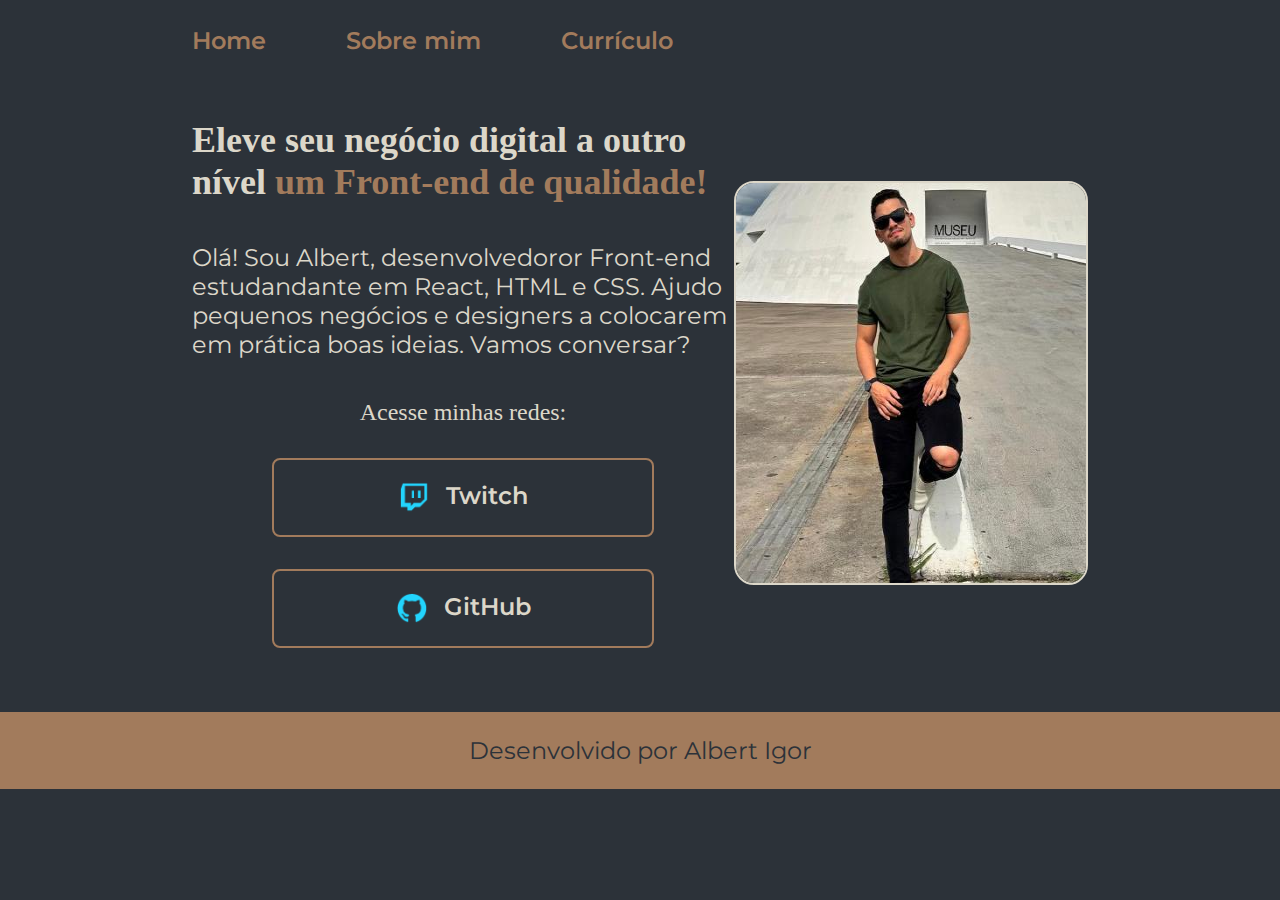
==== projetoPortifolio02/index.html @ 34dee264 "segundaProjeto" ====
<!DOCTYPE html>
<html lang="pt-br">

<head>
    <meta charset="UTF-8">
    <meta name="viewport" content="width=device-width, initial-scale=1.0">
    <link rel="stylesheet" href="./styles/style.css">
    <link rel="preconnect" href="https://fonts.googleapis.com">
    <link rel="preconnect" href="https://fonts.gstatic.com" crossorigin>
    <link href="https://fonts.googleapis.com/css2?family=Krona+One&display=swap" rel="stylesheet">
    <title>Portifolio</title>
</head>

<body>
    <header class="cabecalho">
        <nav class="cabecalho__menu">
            <a class="cabecalho__menu__link" href="index.html">Home</a>
            <a class="cabecalho__menu__link" href="sobremim.html">Sobre mim</a>
            <a class="cabecalho__menu__link" href="curriculo.html">Currículo</a>
        </nav>
    </header>

    <main class="apresentacao">
        <section class="apresentacao__conteudo">
            <h1 class="apresentacao__conteudo__titulo">Eleve seu negócio digital a outro nível <strong
                    class="titulo-destaque">um Front-end de qualidade!</strong></h1>
            <p class="apresentacao__conteudo__texto">Olá! Sou Albert, desenvolvedoror Front-end estudandante em React,
                HTML e CSS. Ajudo pequenos negócios e designers a colocarem em prática boas ideias. Vamos conversar?</p>
            <div class="apresentacao__links">
                <h2 class="apresentacao__links__subtitulo">Acesse minhas redes: </h2>
                <a class="apresentacao__links__link" href="https://instagram.com/Albert__Igor" target="_blank">
                    <img class="apresentacao__links__imagem" src="./fotos/instagram.png" alt=""> Twitch</a>
                <a class="apresentacao__links__link" href="https://github.com/igoreis02" target="_blank">
                    <img class="apresentacao__links__imagem" src="./fotos/github.png" alt=""> GitHub</a>
            </div>
        </section>
        <img class="foto__logo" src="fotos/fotoPortifolio.jpeg" alt="Minha foto">
    </main>

    <footer class="rodape">
        <p>Desenvolvido por Albert Igor</p>
    </footer>
</body>

</html>
---- projetoPortifolio02/styles/style.css ----
@import url('https://fonts.googleapis.com/css2?family=Krona+One&display=swap');
@import url('https://fonts.googleapis.com/css2?family=Krona+One&family=Montserrat:ital,wght@0,100..900;1,100..900&display=swap');
@import url('https://fonts.googleapis.com/css2?family=Montserrat:ital,wght@0,100..900;1,100..900&display=swap');

:root{
   --cor-principal:#2C3239;
   --cor-secundaria:#DCD7C9;
   --cor-primaria :#A27B5C;
   --cor-hover:#3F4E4F

   --fonte-principal:"Krona One", sans-serif;
   --fonte-secundaria:"Montserrat",sans-serif;
}

*{
    margin: 0;
    padding: 0;
}   
body{
    /*height: 100vh; Para preencher toda altura da tela */
    box-sizing: border-box; /*Para nao utrapasar o limite desse elemento pai*/
    background-color: var(--cor-principal);
    color: var(--cor-secundaria);
}

.cabecalho{
    padding: 2% 0 0 15%;
}
.cabecalho__menu{
    display: flex;
    gap: 80px;
}
.cabecalho__menu__link{
    font-family: var(--fonte-secundaria);
    font-size: 24px;
    font-weight: 600;
    color: var(--cor-primaria);
    text-decoration: none;
}

.titulo-destaque{
    color: var(--cor-primaria);
}
.foto__logo{
    width: 350px;
    height: 400px;
    border: 2px solid var(--cor-secundaria);
    border-radius: 20px; 
}

.foto__logo__curriculo{
    width: 350px;
    height: 400px;
    border: 2px solid var(--cor-secundaria);
    border-radius: 20px;
    margin-bottom: 30%;
}
.apresentacao{
    padding: 5% 15%;
    display: flex; 
    align-items: center; 
    justify-content: space-between;
    
}
.apresentacao__curriculo{
    padding: 5% 15%;
    display: flex; 
    align-items: center; 
    justify-content: center;
}

.apresentacao__conteudo{
    width: 615px;
    display: flex;
    flex-direction: column;
    gap: 40px;
}
.apresentacao__conteudo__curriculo{
    width: 615px;
    display: flex;
    flex-direction: column;
    gap: 40px;
}
.apresentacao__conteudo__titulo{
    font-size: 36px;
    font-family: var(--fonte-principal);
}
.apresentacao__conteudo__curriculo__informacoes{
    font-size: 24px;
    font-family: var(--fonte-secundaria);
}
.apresentacao__conteudo__titulo2{
    font-family: var(--fonte-principal);
}
.apresentacao__conteudo__texto{
    font-size: 24px;
    font-family: var(--fonte-secundaria);
}
.apresentacao__conteudo__lista{
    padding: 2% 5%;
    font-size: 24px;
    font-family: var(--fonte-secundaria);
}
.apresentacao__links{
    display: flex;
    justify-content: space-between;
    flex-direction: column;
    align-items: center;
    gap: 32px;
}
.apresentacao__links__subtitulo{
    font-family: var(--fonte-principal);
    font-size: 24px;
    font-weight: 400;
}

.apresentacao__links__link{
    display: flex;
    justify-content: center;
    gap: 16px;
    color: var(--cor-secundaria) ;
    width: 378px;
    padding: 21.5px 0;
    font-size: 24px;
    border-radius: 8px;
    border: 2px solid var(--cor-primaria);
    text-align: center; 
    text-decoration: none;
    font-family: var(--fonte-secundaria);
    font-weight: 600;
}

.apresentacao__links__link:hover{
    background-color: var(--cor-hover);
    padding: 3%;
    cursor: pointer;
}
.apresentacao__links__imagem{
    width: 32px;
    height: 32px;
}

.rodape{
    background-color: var(--cor-primaria);
    text-align: center;
    color: var(--cor-principal);
    padding: 24px;
    font-family: var(--fonte-secundaria);
    font-size: 24px;
    font-weight: 400;
}
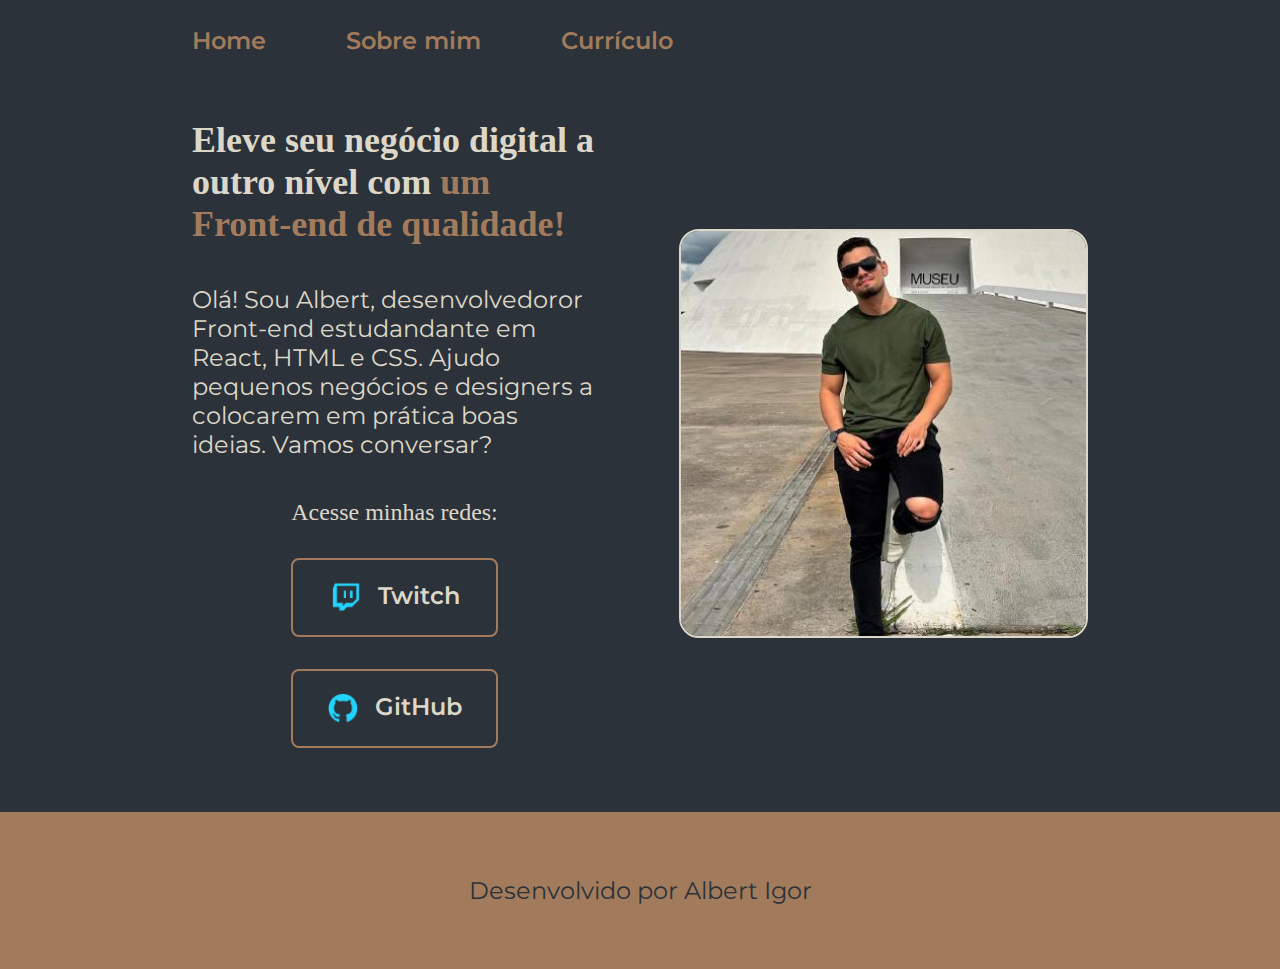
==== commit acf8987f: "atualizacao" ====
--- a/projetoPortifolio02/index.html
+++ b/projetoPortifolio02/index.html
@@ -22,7 +22,7 @@
 
     <main class="apresentacao">
         <section class="apresentacao__conteudo">
-            <h1 class="apresentacao__conteudo__titulo">Eleve seu negócio digital a outro nível <strong
+            <h1 class="apresentacao__conteudo__titulo">Eleve seu negócio digital a outro nível com   <strong
                     class="titulo-destaque">um Front-end de qualidade!</strong></h1>
             <p class="apresentacao__conteudo__texto">Olá! Sou Albert, desenvolvedoror Front-end estudandante em React,
                 HTML e CSS. Ajudo pequenos negócios e designers a colocarem em prática boas ideias. Vamos conversar?</p>
--- a/projetoPortifolio02/styles/style.css
+++ b/projetoPortifolio02/styles/style.css
@@ -32,7 +32,7 @@
 }
 .cabecalho__menu__link{
     font-family: var(--fonte-secundaria);
-    font-size: 24px;
+    font-size: 1.5rem;
     font-weight: 600;
     color: var(--cor-primaria);
     text-decoration: none;
@@ -42,24 +42,26 @@
     color: var(--cor-primaria);
 }
 .foto__logo{
-    width: 350px;
-    height: 400px;
+    width: 75%;
+    height: 50%;
     border: 2px solid var(--cor-secundaria);
     border-radius: 20px; 
+    
 }
 
 .foto__logo__curriculo{
-    width: 350px;
-    height: 400px;
+    width: 50%;
+    height: 50%;
     border: 2px solid var(--cor-secundaria);
     border-radius: 20px;
-    margin-bottom: 30%;
+    
 }
 .apresentacao{
     padding: 5% 15%;
     display: flex; 
-    align-items: center; 
+    align-items: center;    
     justify-content: space-between;
+    gap: 82px;
     
 }
 .apresentacao__curriculo{
@@ -70,35 +72,35 @@
 }
 
 .apresentacao__conteudo{
-    width: 615px;
+    width: 75%;
     display: flex;
     flex-direction: column;
     gap: 40px;
 }
 .apresentacao__conteudo__curriculo{
-    width: 615px;
+    width: 75%;
     display: flex;
     flex-direction: column;
     gap: 40px;
 }
 .apresentacao__conteudo__titulo{
-    font-size: 36px;
+    font-size: 2.25rem;
     font-family: var(--fonte-principal);
 }
 .apresentacao__conteudo__curriculo__informacoes{
-    font-size: 24px;
+    font-size: 1.5rem;
     font-family: var(--fonte-secundaria);
 }
 .apresentacao__conteudo__titulo2{
     font-family: var(--fonte-principal);
 }
 .apresentacao__conteudo__texto{
-    font-size: 24px;
+    font-size: 1.5rem;
     font-family: var(--fonte-secundaria);
 }
 .apresentacao__conteudo__lista{
     padding: 2% 5%;
-    font-size: 24px;
+    font-size: 1.5rem;
     font-family: var(--fonte-secundaria);
 }
 .apresentacao__links{
@@ -110,7 +112,7 @@
 }
 .apresentacao__links__subtitulo{
     font-family: var(--fonte-principal);
-    font-size: 24px;
+    font-size: 1.5rem;
     font-weight: 400;
 }
 
@@ -119,9 +121,9 @@
     justify-content: center;
     gap: 16px;
     color: var(--cor-secundaria) ;
-    width: 378px;
+    width: 50%;
     padding: 21.5px 0;
-    font-size: 24px;
+    font-size: 1.5rem;
     border-radius: 8px;
     border: 2px solid var(--cor-primaria);
     text-align: center; 
@@ -144,8 +146,65 @@
     background-color: var(--cor-primaria);
     text-align: center;
     color: var(--cor-principal);
-    padding: 24px;
-    font-family: var(--fonte-secundaria);
-    font-size: 24px;
+    padding: 5% 0;
+    font-family: var(--fonte-secundaria);
+    font-size: 1.5rem;
     font-weight: 400;
+    width: 100%;
+}
+
+@media (max-width: 840px) {
+
+    .cabecalho{
+        padding: 6%;
+    }
+    .cabecalho__menu{
+        justify-content: center;
+
+    }
+
+    .apresentacao{
+        flex-direction: column-reverse;
+        padding: 5% 1%;
+        width: auto;
+    }
+
+    .apresentacao__curriculo{
+        flex-direction: column-reverse;
+        padding: 5% 1%;
+        width: auto;
+    }
+    .foto__logo{
+        width: auto;
+        padding: 2% 1%;
+    }
+    
+}
+
+@media(max-width:480px){
+
+    .cabecalho__menu{
+        flex-direction: column;
+        justify-content: center;
+        gap: 10px;
+    }
+    .cabecalho__menu__link{
+        text-align: center;
+    }
+
+    .foto__logo{
+        width: 50%;
+    }
+    .apresentacao__curriculo{
+        flex-direction: column-reverse;
+        padding: 1% 1%;
+        width: auto;
+        margin: 0;
+    }
+    .apresentacao__conteudo__curriculo__informacoes{
+        font-size: 1rem;
+    }
+    .apresentacao__conteudo__lista{
+        font-size: 1rem;
+    }
 }